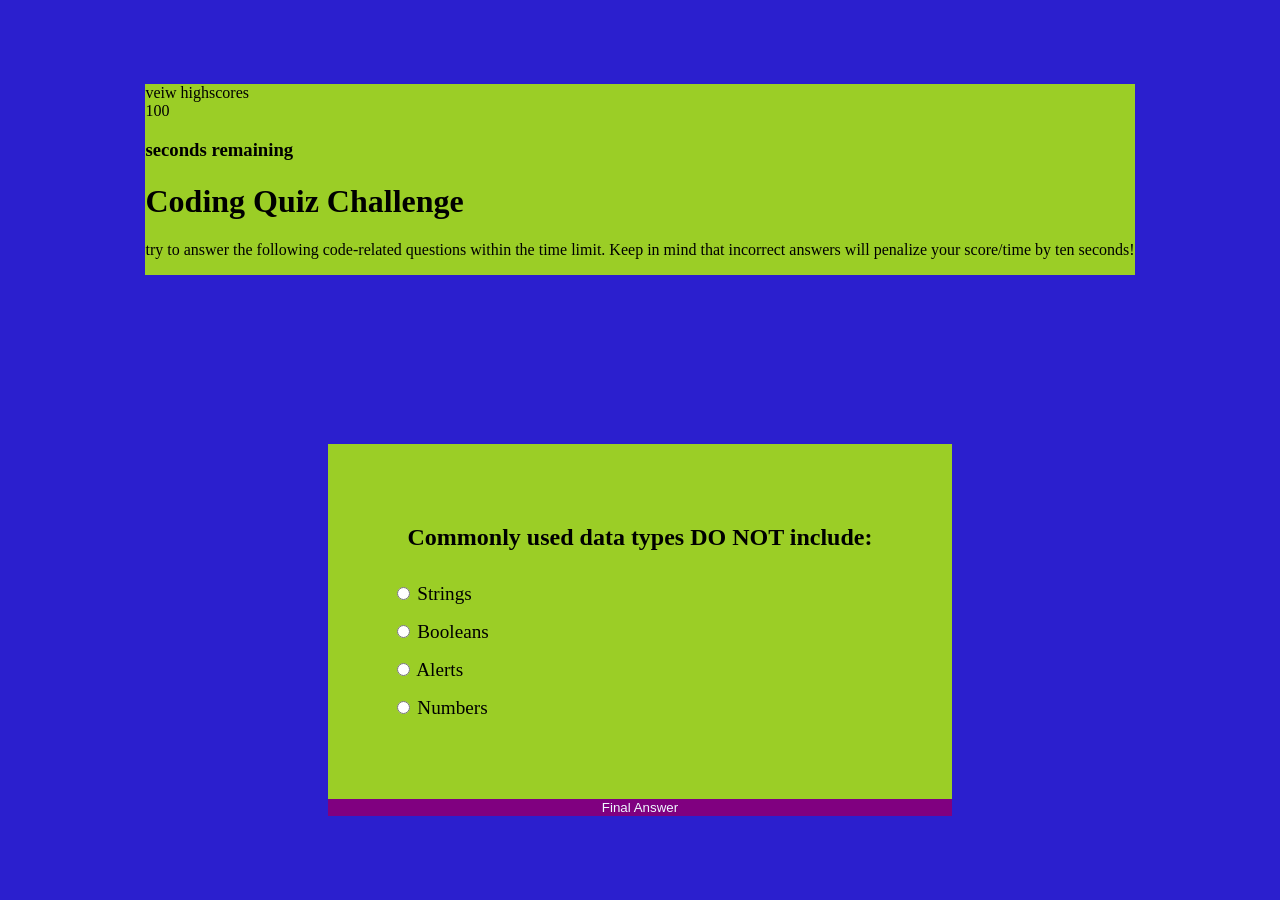
==== index.html @ 428a3ea9 "needed to add html into correct directory" ====
<!DOCTYPE html>
<html lang="en">
<head>
    <meta charset="UTF-8">
    <meta http-equiv="X-UA-Compatible" content="IE=edge">
    <meta name="viewport" content="width=device-width, initial-scale=1.0">
    <link rel="stylesheet" href="./assets/style.css">
    <title>Quiz</title>



</head>
<body>
    <header>
        <div class="highscores">veiw highscores</div>
        <div class= "card timer">
          <div class = "timer-text">
          <div class="large-font-timer-count">100</div>
          <h3>seconds remaining</h3>
        </div>
        <h1 class= "large-font">Coding Quiz Challenge</h1>
        <p>try to answer the following code-related questions within the time limit. Keep in mind that incorrect answers will penalize your score/time by ten seconds!</p>
       
      </header>

    <div class="quiz-constainer" id="quiz">
        <div class="quiz-header">
            <h2 id="question">Question Text</h2>
            <ul>
                <li>
                    <input type="radio" name="answer" id="a" class="answer">
                    <label for="a" id="a_text">answer</label>
                </li>

                <li>
                    <input type="radio" name="answer" id="b" class="answer">
                    <label for="b" id="b_text">answer</label>
                </li>

                <li>
                    <input type="radio" name="answer" id="c" class="answer">
                    <label for="c" id="c_text">answer</label>
                </li>

                <li>
                    <input type="radio" name="answer" id="d" class="answer">
                    <label for="d" id="d_text">answer</label>
                </li>
            </ul>
        </div>
        <button id="submit">Final Answer</button>
    </div>



    <script src="./assets/script.js"></script>
</body>
</html>
---- assets/style.css ----
*{
    box-sizing: border-box;
    background-color: rgb(155, 206, 38);
   
}
body{
    background-color: rgb(43, 31, 206);
    display: flex;
    flex-wrap: wrap;
    align-items: center;
    justify-content: center;
    height: 100vh;
    overflow: hidden;
    margin: 0;
}

.quiz-container{
    background-color: azure;
    border-radius: 10px;
    box-shadow: 0 0 10px 2px rgba(100, 100, 100, 0.1);
    width: 50%;
    overflow: hidden;

}

.quiz-header{
    padding: 4rem;
}
h2{
    padding: 1rem;
    text-align: center;
    margin: 0;
}
ul{
    list-style-type: none;
    padding: 0;

}
ul li{
    font-size: 1.2rem;
    margin: 1rem 0;
}
ul li label{
    cursor: pointer;
}
button{
    background-color: purple;
    color: aliceblue;
    border: none;
    display: block;
    width: 100%;
    cursor: pointer;

}
button:hover{
    background-color: #04adc4;
}
button:focus{
    outline: none;
    background-color: yellow;
}
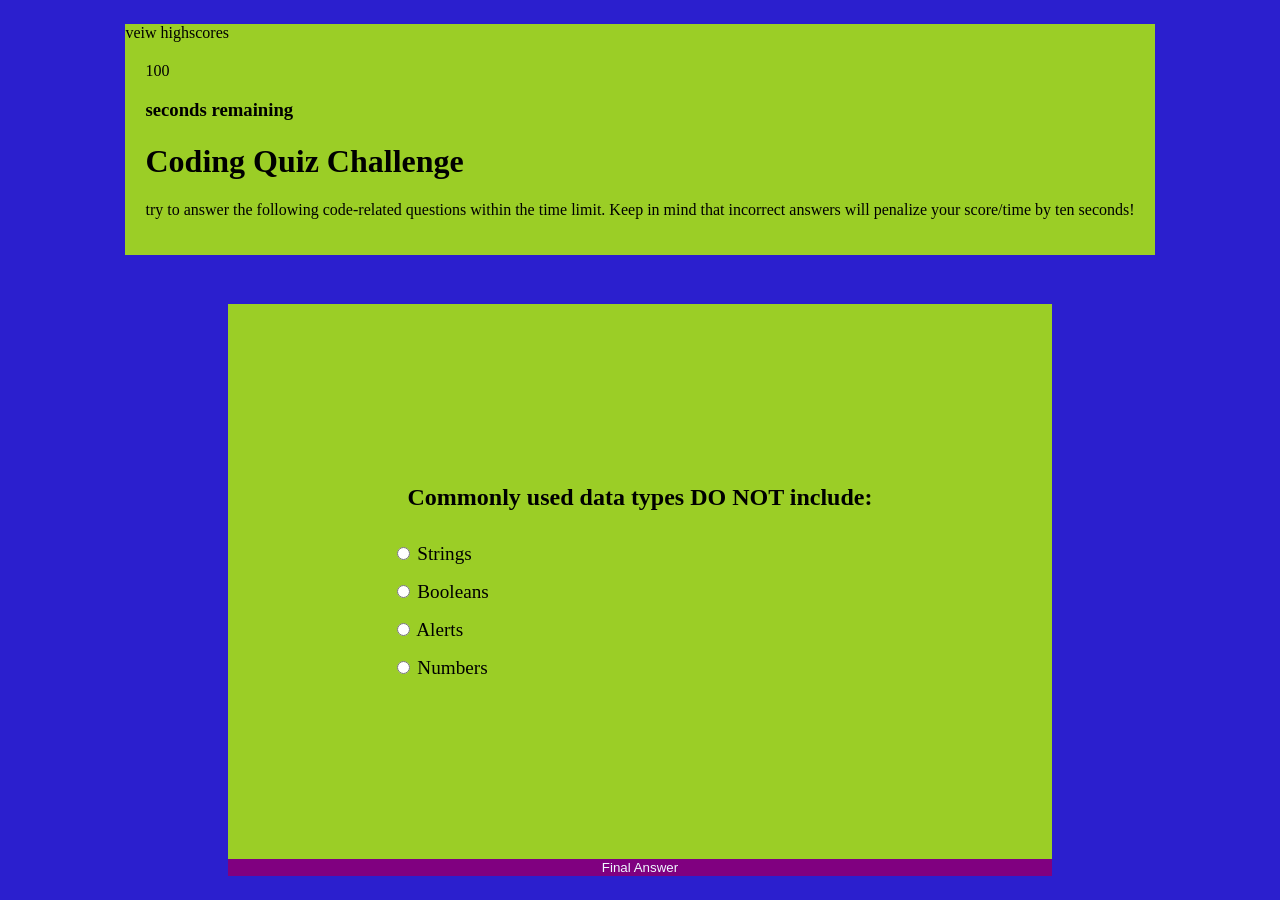
==== commit cf453e5f: "added some padding to the card timer" ====
--- a/index.html
+++ b/index.html
@@ -13,7 +13,7 @@
 <body>
     <header>
         <div class="highscores">veiw highscores</div>
-        <div class= "card timer">
+        <div class= "card-timer">
           <div class = "timer-text">
           <div class="large-font-timer-count">100</div>
           <h3>seconds remaining</h3>
--- a/assets/style.css
+++ b/assets/style.css
@@ -18,13 +18,18 @@
     background-color: azure;
     border-radius: 10px;
     box-shadow: 0 0 10px 2px rgba(100, 100, 100, 0.1);
-    width: 50%;
+    width: 51%;
     overflow: hidden;
 
 }
 
 .quiz-header{
     padding: 4rem;
+    margin: 100px;
+}
+
+.card-timer {
+    padding: 20px;
 }
 h2{
     padding: 1rem;
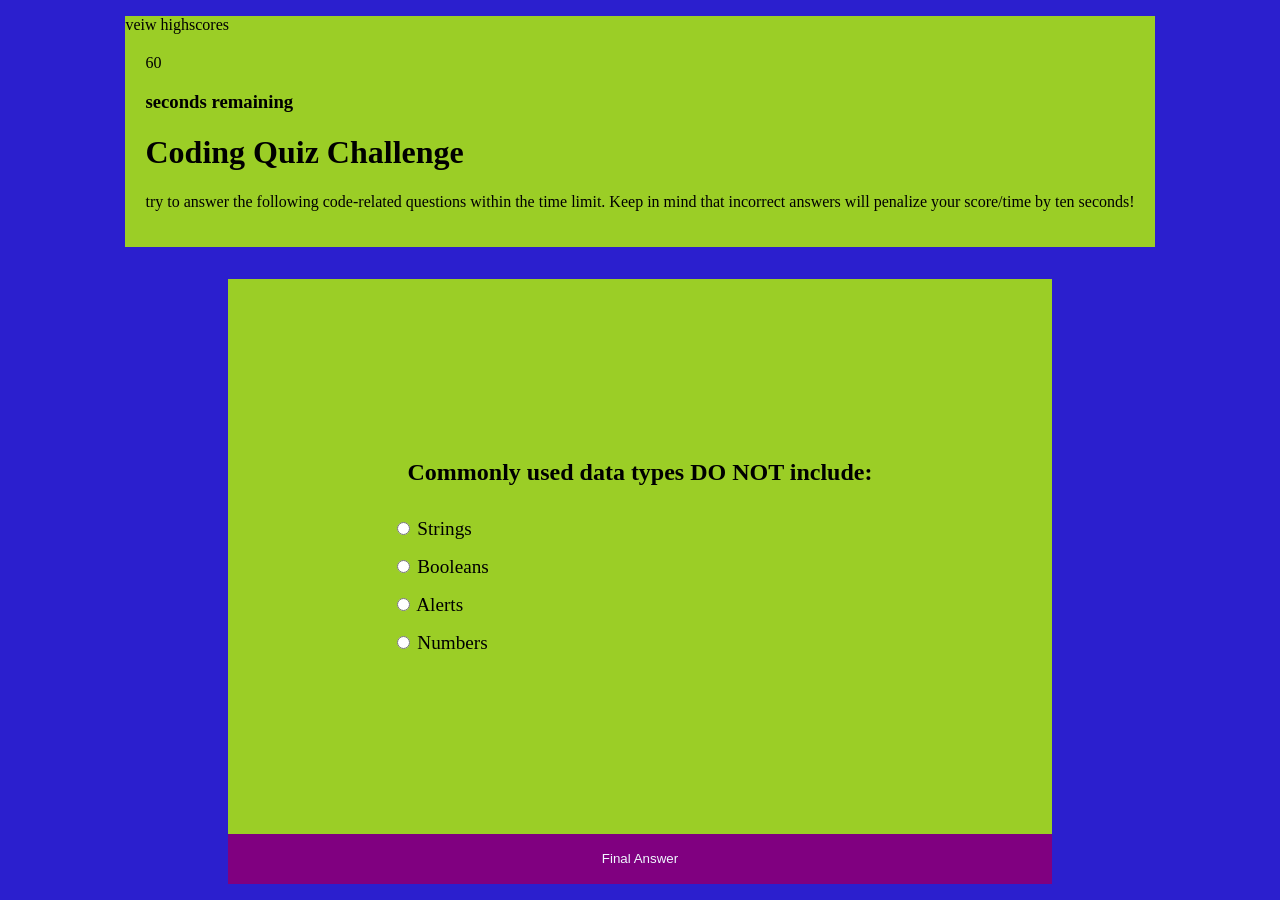
==== commit 36f4a86a: "fixed the timer, had a weird countdown, made changes to stop game if timer runs out, added some comm" ====
--- a/index.html
+++ b/index.html
@@ -15,7 +15,7 @@
         <div class="highscores">veiw highscores</div>
         <div class= "card-timer">
           <div class = "timer-text">
-          <div class="large-font-timer-count">100</div>
+          <div class="large-font-timer-count">60</div>
           <h3>seconds remaining</h3>
         </div>
         <h1 class= "large-font">Coding Quiz Challenge</h1>
--- a/assets/style.css
+++ b/assets/style.css
@@ -54,6 +54,7 @@
     border: none;
     display: block;
     width: 100%;
+    height: 50px;
     cursor: pointer;
 
 }
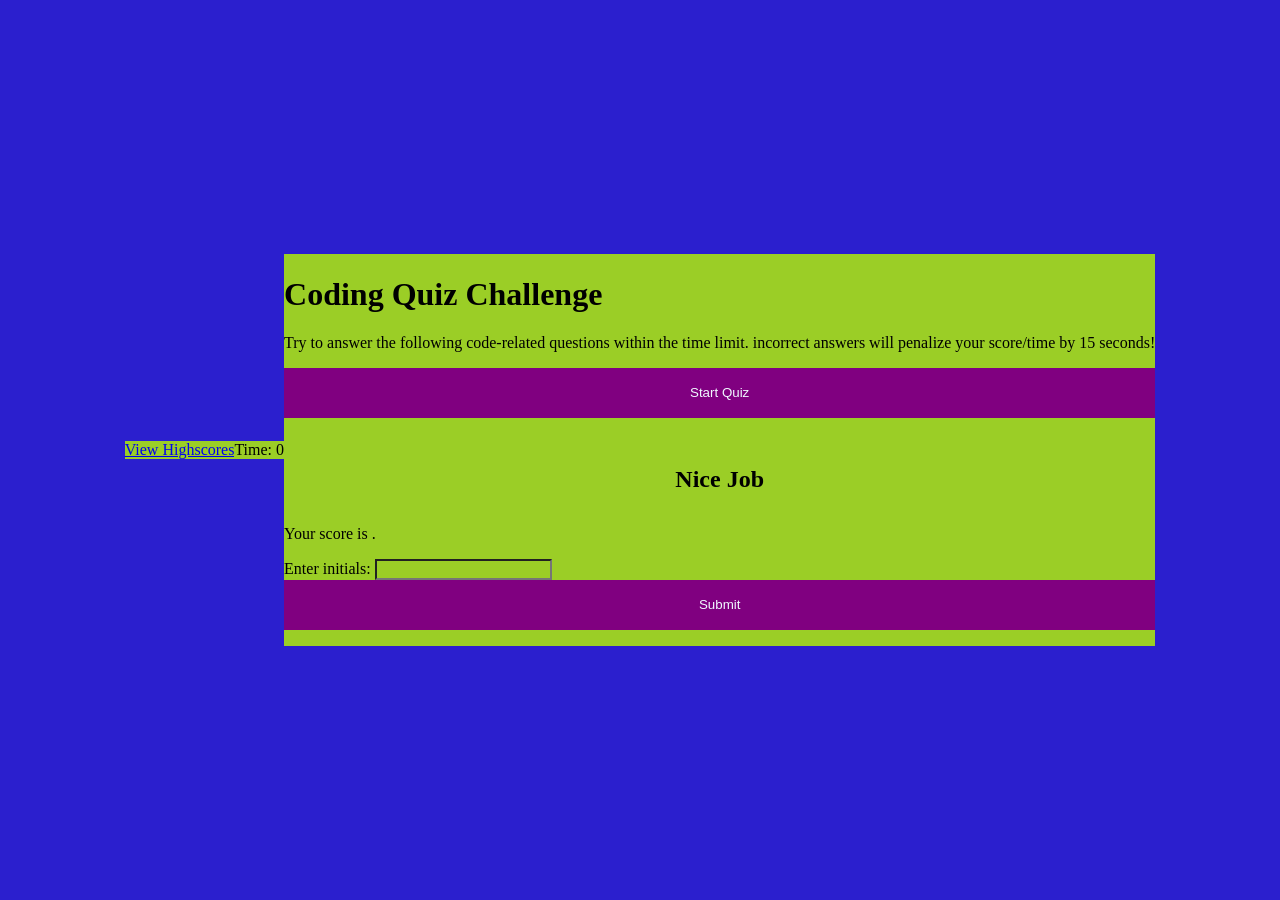
==== commit dd2e77f7: "restructuring due to previous code unable to work" ====
--- a/index.html
+++ b/index.html
@@ -1,58 +1,46 @@
 <!DOCTYPE html>
 <html lang="en">
-<head>
-    <meta charset="UTF-8">
-    <meta http-equiv="X-UA-Compatible" content="IE=edge">
-    <meta name="viewport" content="width=device-width, initial-scale=1.0">
-    <link rel="stylesheet" href="./assets/style.css">
-    <title>Quiz</title>
+  <head>
+    <meta charset="UTF-8" />
+    <meta name="viewport" content="width=device-width, initial-scale=1.0" />
+    <meta http-equiv="X-UA-Compatible" content="ie=edge" />
+    <title>Module 4 Challenge: Coding Quiz</title>
 
+    <link rel="stylesheet" href="./assets/style.css"
 
+  <body>
+    <div class="scores"><a href="highscores.html">View Highscores</a></div>
 
-</head>
-<body>
-    <header>
-        <div class="highscores">veiw highscores</div>
-        <div class= "card-timer">
-          <div class = "timer-text">
-          <div class="large-font-timer-count">60</div>
-          <h3>seconds remaining</h3>
-        </div>
-        <h1 class= "large-font">Coding Quiz Challenge</h1>
-        <p>try to answer the following code-related questions within the time limit. Keep in mind that incorrect answers will penalize your score/time by ten seconds!</p>
-       
-      </header>
+    <div class="timer">Time: <span id="time">0</span></div>
 
-    <div class="quiz-constainer" id="quiz">
-        <div class="quiz-header">
-            <h2 id="question">Question Text</h2>
-            <ul>
-                <li>
-                    <input type="radio" name="answer" id="a" class="answer">
-                    <label for="a" id="a_text">answer</label>
-                </li>
+    <div class="wrapper">
+      <div id="start-screen" class="start">
+        <h1>Coding Quiz Challenge</h1>
+        <p>
+          Try to answer the following code-related questions within the time
+          limit. incorrect answers will penalize your score/time by 15 seconds!
+        </p>
+        <button id="start">Start Quiz</button>
+      </div>
 
-                <li>
-                    <input type="radio" name="answer" id="b" class="answer">
-                    <label for="b" id="b_text">answer</label>
-                </li>
+      <div id="questions" class="hide">
+        <h2 id="question-title"></h2>
+        <div id="choices" class="choices"></div>
+      </div>
 
-                <li>
-                    <input type="radio" name="answer" id="c" class="answer">
-                    <label for="c" id="c_text">answer</label>
-                </li>
+      <div id="end-screen" class="hide">
+        <h2>Nice Job</h2>
+        <p>Your score is <span id="final-score"></span>.</p>
+        <p>
+          Enter initials: <input type="text" id="initials" max="3" />
+          <button id="submit">Submit</button>
+        </p>
+      </div>
 
-                <li>
-                    <input type="radio" name="answer" id="d" class="answer">
-                    <label for="d" id="d_text">answer</label>
-                </li>
-            </ul>
-        </div>
-        <button id="submit">Final Answer</button>
+      <div id="feedback" class="feedback hide"></div>
     </div>
 
-
-
+   
     <script src="./assets/script.js"></script>
-</body>
-</html>+  </body>
+</html>
--- a/assets/style.css
+++ b/assets/style.css
@@ -14,14 +14,9 @@
     margin: 0;
 }
 
-.quiz-container{
-    background-color: azure;
-    border-radius: 10px;
-    box-shadow: 0 0 10px 2px rgba(100, 100, 100, 0.1);
-    width: 51%;
-    overflow: hidden;
-
-}
+/* .hide{
+    display: none;
+} */
 
 .quiz-header{
     padding: 4rem;
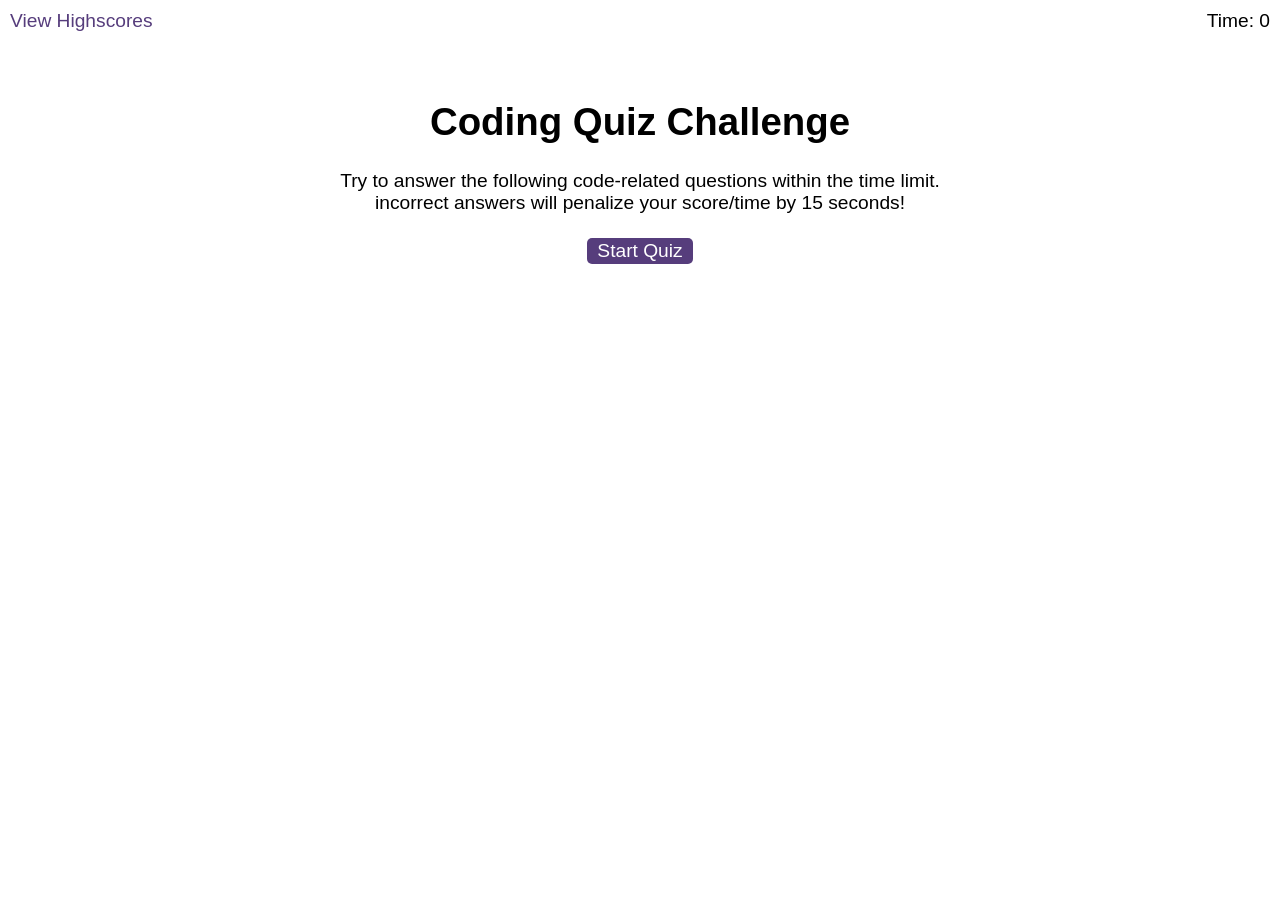
==== commit 85542aba: "struggling with issues, saving" ====
--- a/index.html
+++ b/index.html
@@ -40,7 +40,7 @@
       <div id="feedback" class="feedback hide"></div>
     </div>
 
-   
+   <script src="./assets/questions.js"></script>
     <script src="./assets/script.js"></script>
   </body>
 </html>
--- a/assets/style.css
+++ b/assets/style.css
@@ -1,62 +1,88 @@
-*{
-    box-sizing: border-box;
-    background-color: rgb(155, 206, 38);
-   
-}
-body{
-    background-color: rgb(43, 31, 206);
-    display: flex;
-    flex-wrap: wrap;
-    align-items: center;
-    justify-content: center;
-    height: 100vh;
-    overflow: hidden;
-    margin: 0;
+body {
+  font-family: Arial;
+  font-size: 120%;
 }
 
-/* .hide{
-    display: none;
-} */
-
-.quiz-header{
-    padding: 4rem;
-    margin: 100px;
+a {
+  color: #563d7c;
+  text-decoration: none;
+  transition: color 0.1s;
 }
 
-.card-timer {
-    padding: 20px;
+a:hover {
+  color: #8570a5;
 }
-h2{
-    padding: 1rem;
-    text-align: center;
-    margin: 0;
+
+button {
+  display: inline-block;
+  margin: 5px;
+  cursor: pointer;
+  font-size: 100%;
+  background-color: #563d7c;
+  border-radius: 5px;
+  padding: 2px 10px;
+  color: white;
+  border: 0;
+  transition: background-color 0.1s;
 }
-ul{
-    list-style-type: none;
-    padding: 0;
 
+button:hover {
+  background-color: #8570a5;
 }
-ul li{
-    font-size: 1.2rem;
-    margin: 1rem 0;
+
+.choices button {
+  display: block;
 }
-ul li label{
-    cursor: pointer;
+
+input[type="text"] {
+  font-size: 100%;
 }
-button{
-    background-color: purple;
-    color: aliceblue;
-    border: none;
-    display: block;
-    width: 100%;
-    height: 50px;
-    cursor: pointer;
 
+ol {
+  padding-left: 0px;
+  max-height: 400px;
+  overflow: auto;
 }
-button:hover{
-    background-color: #04adc4;
+
+li {
+  padding: 5px;
+  list-style: decimal inside none;
 }
-button:focus{
-    outline: none;
-    background-color: yellow;
-}+
+li:nth-child(odd) {
+  background-color: #f3edfc;
+}
+
+.wrapper {
+  margin: 100px auto 0 auto;
+  max-width: 600px;
+}
+
+.hide {
+  display: none;
+}
+
+.start {
+  text-align: center;
+}
+
+.scores {
+  position: absolute;
+  top: 10px;
+  left: 10px;
+}
+
+.feedback {
+  font-style: italic;
+  font-size: 120%;
+  margin-top: 20px;
+  padding-top: 10px;
+  color: gray;
+  border-top: 2px solid #ccc;
+}
+
+.timer {
+  position: absolute;
+  top: 10px;
+  right: 10px;
+}
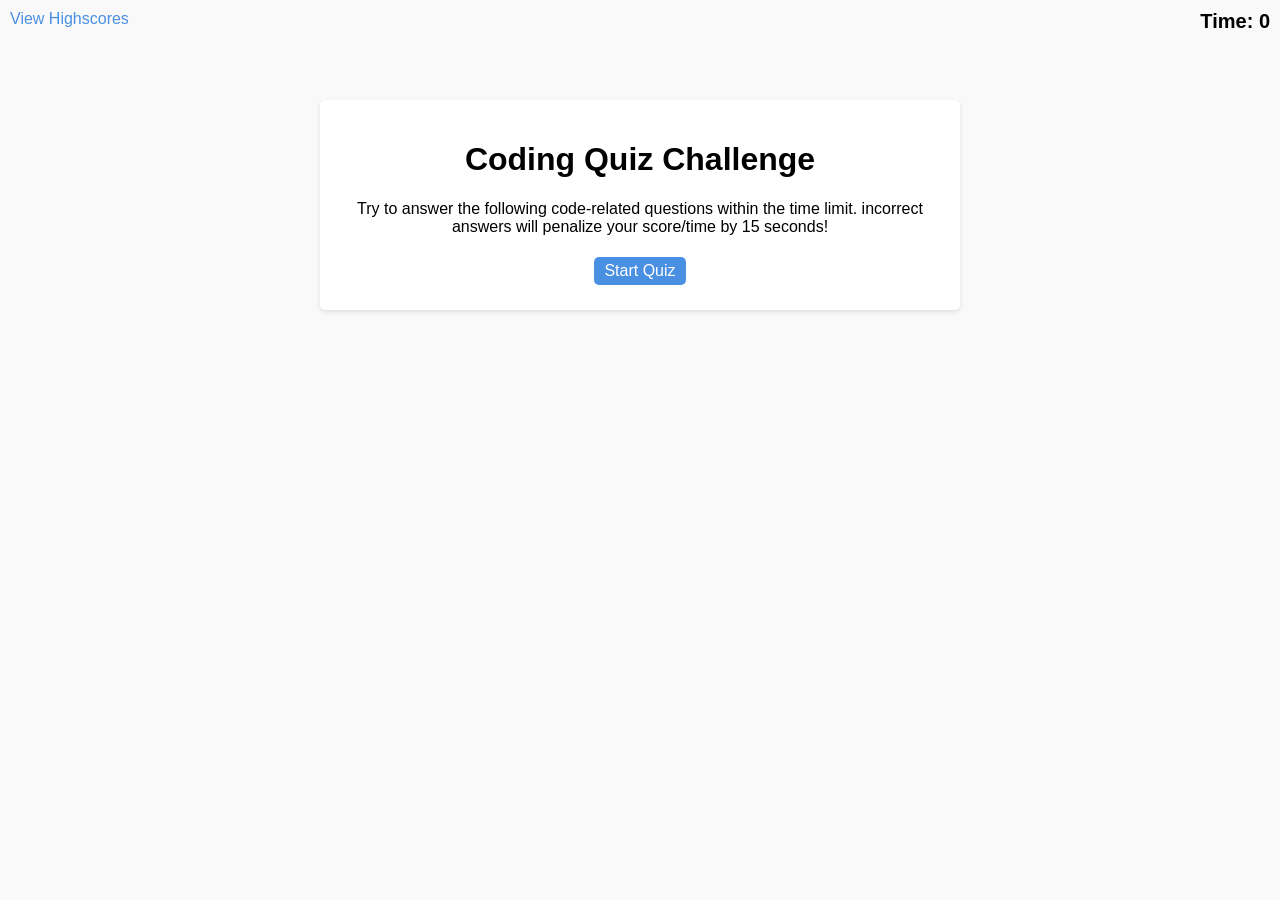
==== commit 0ed69743: "some error is preventing scores from displaying but otherwise working fine" ====
--- a/index.html
+++ b/index.html
@@ -9,7 +9,7 @@
     <link rel="stylesheet" href="./assets/style.css"
 
   <body>
-    <div class="scores"><a href="highscores.html">View Highscores</a></div>
+    <div class="scores"><a href="scores.html">View Highscores</a></div>
 
     <div class="timer">Time: <span id="time">0</span></div>
 
--- a/assets/style.css
+++ b/assets/style.css
@@ -1,33 +1,34 @@
 body {
-  font-family: Arial;
-  font-size: 120%;
+  font-family: Arial, sans-serif;
+  font-size: 16px;
+  background-color: #f9f9f9;
 }
 
 a {
-  color: #563d7c;
+  color: #4a90e2;
   text-decoration: none;
-  transition: color 0.1s;
+  transition: color 0.2s;
 }
 
 a:hover {
-  color: #8570a5;
+  color: #2868c7;
 }
 
 button {
   display: inline-block;
   margin: 5px;
   cursor: pointer;
-  font-size: 100%;
-  background-color: #563d7c;
+  font-size: 16px;
+  background-color: #4a90e2;
   border-radius: 5px;
-  padding: 2px 10px;
-  color: white;
-  border: 0;
-  transition: background-color 0.1s;
+  padding: 5px 10px;
+  color: #fff;
+  border: none;
+  transition: background-color 0.2s;
 }
 
 button:hover {
-  background-color: #8570a5;
+  background-color: #2868c7;
 }
 
 .choices button {
@@ -35,27 +36,32 @@
 }
 
 input[type="text"] {
-  font-size: 100%;
+  font-size: 16px;
 }
 
 ol {
-  padding-left: 0px;
+  padding-left: 0;
   max-height: 400px;
   overflow: auto;
 }
 
 li {
-  padding: 5px;
+  padding: 10px;
   list-style: decimal inside none;
+  background-color: #fff;
 }
 
 li:nth-child(odd) {
-  background-color: #f3edfc;
+  background-color: #f2f2f2;
 }
 
 .wrapper {
-  margin: 100px auto 0 auto;
+  margin: 100px auto;
   max-width: 600px;
+  background-color: #fff;
+  padding: 20px;
+  border-radius: 5px;
+  box-shadow: 0 2px 4px rgba(0, 0, 0, 0.1);
 }
 
 .hide {
@@ -74,10 +80,10 @@
 
 .feedback {
   font-style: italic;
-  font-size: 120%;
+  font-size: 16px;
   margin-top: 20px;
   padding-top: 10px;
-  color: gray;
+  color: #888;
   border-top: 2px solid #ccc;
 }
 
@@ -85,4 +91,6 @@
   position: absolute;
   top: 10px;
   right: 10px;
+  font-size: 20px;
+  font-weight: bold;
 }
